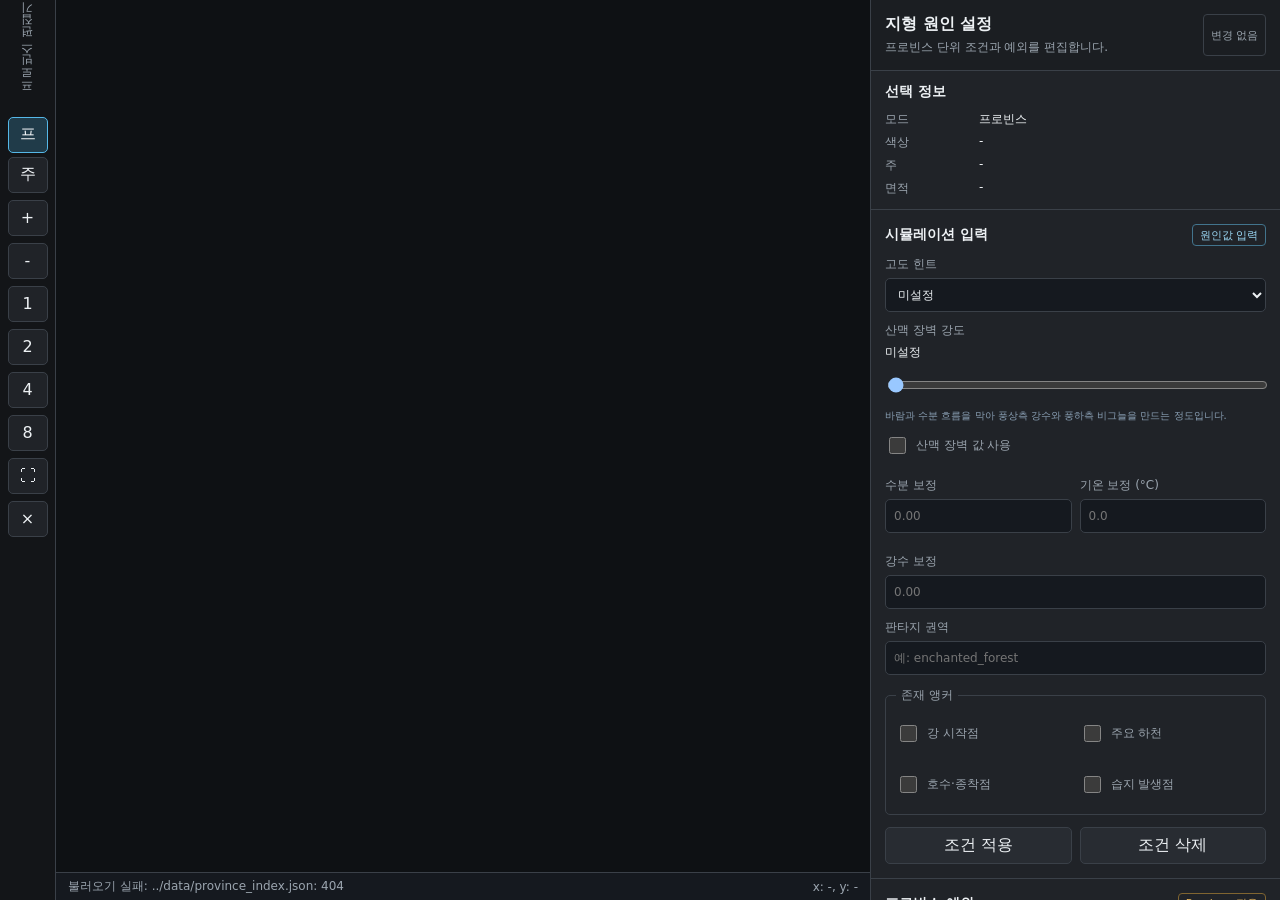
==== docs/province-editor/web/index.html @ 5ea3ea6d "Add GitHub Pages province editor bundle" ====
<!doctype html>
<html lang="ko">
  <head>
    <meta charset="utf-8" />
    <meta name="viewport" content="width=device-width, initial-scale=1" />
    <title>프로빈스 편집기</title>
    <link rel="stylesheet" href="./style.css?v=20260616-4" />
  </head>
  <body>
    <div class="shell">
      <aside class="toolbar" aria-label="지도 도구">
        <div class="brand">프로빈스 편집기</div>
        <div class="segmented" role="group" aria-label="선택 모드">
          <button id="provinceMode" class="active" type="button" title="프로빈스 선택 (P)">프</button>
          <button id="stateMode" type="button" title="주 선택 (S)">주</button>
        </div>
        <button id="zoomIn" type="button" title="확대 (= 또는 +)">+</button>
        <button id="zoomOut" type="button" title="축소 (-)">-</button>
        <button id="zoom1" type="button" title="1배 (1)">1</button>
        <button id="zoom2" type="button" title="2배 (2)">2</button>
        <button id="zoom4" type="button" title="4배 (3)">4</button>
        <button id="zoom8" type="button" title="8배 (4)">8</button>
        <button id="resetView" type="button" title="전체 보기 (5)">⛶</button>
        <button id="clearSelection" type="button" title="선택 해제 (X)">×</button>
      </aside>

      <main class="mapPane">
        <div class="canvasWrap" id="canvasWrap">
          <canvas id="mapCanvas" width="2048" height="904"></canvas>
          <canvas id="overlayCanvas" width="2048" height="904"></canvas>
        </div>
        <div class="statusbar">
          <span id="loadStatus">불러오는 중</span>
          <span id="cursorStatus">x: -, y: -</span>
        </div>
      </main>

      <aside class="panel">
        <header class="panelHeader">
          <div>
            <h1>지형 원인 설정</h1>
            <p id="modeHelp">프로빈스 단위 조건과 예외를 편집합니다.</p>
          </div>
          <span id="dirtyBadge" class="badge muted">변경 없음</span>
        </header>

        <section class="section compact">
          <h2>선택 정보</h2>
          <dl class="meta">
            <dt>모드</dt><dd id="selectedMode">프로빈스</dd>
            <dt>색상</dt><dd id="selectedColor">-</dd>
            <dt>주</dt><dd id="selectedState">-</dd>
            <dt>면적</dt><dd id="selectedArea">-</dd>
          </dl>
        </section>

        <section class="section" id="constraintSection">
          <div class="sectionTitle">
            <h2>시뮬레이션 입력</h2>
            <span class="badge">원인값 입력</span>
          </div>

          <label>고도 힌트
            <select id="elevationHint">
              <option value="">미설정</option>
              <option value="none">없음</option>
              <option value="lowland">저지대</option>
              <option value="upland">구릉지</option>
              <option value="highland">고지대</option>
              <option value="mountain">산악</option>
            </select>
          </label>

          <label>산맥 장벽 강도 <span id="mountainValue" class="fieldValue">미설정</span>
            <input id="mountainStrength" type="range" min="0" max="1" step="0.05" value="0" />
            <small class="fieldHelp">바람과 수분 흐름을 막아 풍상측 강수와 풍하측 비그늘을 만드는 정도입니다.</small>
          </label>
          <label class="inlineCheck"><input id="mountainEnabled" type="checkbox" /> 산맥 장벽 값 사용</label>

          <div class="two">
            <label>수분 보정
              <input id="moistureBonus" type="number" step="0.01" placeholder="0.00" />
            </label>
            <label>기온 보정 (°C)
              <input id="temperatureDelta" type="number" step="0.1" placeholder="0.0" />
            </label>
          </div>
          <label>강수 보정
            <input id="rainfallDelta" type="number" step="0.01" placeholder="0.00" />
          </label>
          <label>판타지 권역
            <input id="fantasyZone" type="text" placeholder="예: enchanted_forest" />
          </label>

          <fieldset id="anchorFields">
            <legend>존재 앵커</legend>
            <div class="checks">
              <label><input id="riverSeed" type="checkbox" /> 강 시작점</label>
              <label><input id="riverMajor" type="checkbox" /> 주요 하천</label>
              <label><input id="lakeSeed" type="checkbox" /> 호수·종착점</label>
              <label><input id="wetlandSeed" type="checkbox" /> 습지 발생점</label>
            </div>
          </fieldset>

          <div class="actions">
            <button id="applyConstraint" class="primary" type="button">조건 적용</button>
            <button id="clearConstraint" type="button">조건 삭제</button>
          </div>
        </section>

        <section class="section" id="overrideSection">
          <div class="sectionTitle">
            <h2>프로빈스 예외</h2>
            <span class="badge warning">Province 전용</span>
          </div>

          <label class="switchRow">
            <span><strong>최종 라벨 강제</strong><small>물리 시뮬레이션에는 계속 참여합니다.</small></span>
            <input id="locked" type="checkbox" />
          </label>
          <div class="two lockedFields">
            <label>지형
              <select id="forceTerrain">
                <option value="">미설정</option>
                <option value="plains">평원</option>
                <option value="forest">숲</option>
                <option value="hills">구릉</option>
                <option value="mountain">산악</option>
                <option value="desert">사막</option>
                <option value="wetland">습지</option>
                <option value="jungle">밀림</option>
                <option value="tundra">툰드라</option>
                <option value="savanna">사바나</option>
              </select>
            </label>
            <label>바이옴
              <input id="forceBiome" type="text" placeholder="예: alpine_mountain" />
            </label>
          </div>
          <details id="climateDetails">
            <summary>고급 물리 강제</summary>
            <label class="switchRow dangerRow">
              <span><strong>기후값 강제</strong><small>주변 기후에 영향을 줄 수 있습니다.</small></span>
              <input id="climateLock" type="checkbox" />
            </label>
            <div class="three climateFields">
              <label>기온 °C<input id="forceTemp" type="number" step="0.1" /></label>
              <label>수분 raw<input id="forceMoisture" type="number" step="0.01" /></label>
              <label>강수 raw<input id="forceRainfall" type="number" step="0.01" /></label>
            </div>
            <label class="switchRow dangerRow">
              <span><strong>시뮬레이션 제외</strong><small>극단적인 예외에만 사용합니다.</small></span>
              <input id="excludeFromSim" type="checkbox" />
            </label>
          </details>

          <div class="actions">
            <button id="applyOverride" class="primary" type="button">예외 적용</button>
            <button id="clearOverride" type="button">예외 삭제</button>
          </div>
        </section>

        <section class="section">
          <h2>검증</h2>
          <div id="validationList" class="validation empty">현재 경고가 없습니다.</div>
        </section>

        <section class="section">
          <h2>저장 및 내보내기</h2>
          <label>편집자 ID
            <input id="editorId" type="text" placeholder="Discord 이름 또는 담당 국가" />
          </label>
          <dl class="meta revisionMeta">
            <dt>기준 revision</dt><dd id="baseRevision">계산 중</dd>
            <dt>편집 province</dt><dd id="editedProvinceCount">0</dd>
            <dt>직접 편집 state 규칙</dt><dd id="editedStateCount">0</dd>
            <dt>자동 저장</dt><dd id="autosaveStatus">대기 중</dd>
          </dl>
          <div class="actions stacked">
            <button id="downloadProject" type="button">작업 저장 JSON</button>
            <button id="uploadProjectButton" type="button">작업 불러오기</button>
            <button id="clearAutosave" type="button">자동 저장본 삭제</button>
            <button id="exportBundle" class="primary" type="button">Export ZIP</button>
          </div>
          <input id="projectFileInput" type="file" accept="application/json,.json" hidden />
        </section>
      </aside>
    </div>

    <dialog id="warningDialog">
      <form method="dialog">
        <h2>경고 확인</h2>
        <div id="warningDialogBody" class="validation"></div>
        <div class="dialogActions">
          <button value="cancel">취소</button>
          <button value="confirm" class="primary">계속</button>
        </div>
      </form>
    </dialog>

    <script src="./vendor/jszip.min.js?v=3.10.1"></script>
    <script src="./editor.js?v=20260619-1"></script>
  </body>
</html>
---- docs/province-editor/web/style.css ----
:root {
  color-scheme: dark;
  --bg: #15171a;
  --panel: #202328;
  --panel-2: #282c32;
  --line: #3a4048;
  --text: #edf1f4;
  --muted: #9ba5af;
  --accent: #55b8e8;
  --accent-bg: #203b49;
  --warning: #e7b65c;
  --danger: #e77777;
  --success: #78c48d;
}

* { box-sizing: border-box; }

body {
  margin: 0;
  min-height: 100vh;
  font-family: "Segoe UI", system-ui, sans-serif;
  background: var(--bg);
  color: var(--text);
  letter-spacing: 0;
}

button, input, select, textarea { font: inherit; }

.shell {
  display: grid;
  grid-template-columns: 56px minmax(0, 1fr) minmax(360px, 410px);
  height: 100vh;
  min-width: 1040px;
}

.toolbar {
  display: flex;
  flex-direction: column;
  gap: 7px;
  align-items: center;
  padding: 10px 8px;
  border-right: 1px solid var(--line);
  background: #131518;
}

.brand {
  writing-mode: vertical-rl;
  transform: rotate(180deg);
  color: var(--muted);
  font-size: 12px;
  margin-bottom: 12px;
}

.toolbar button {
  width: 40px;
  height: 36px;
  border: 1px solid var(--line);
  background: var(--panel);
  color: var(--text);
  border-radius: 5px;
  cursor: pointer;
}

.segmented { display: grid; gap: 4px; }
button.active, button.primary { border-color: var(--accent); background: var(--accent-bg); }
button:disabled, fieldset:disabled { opacity: .45; cursor: not-allowed; }

.mapPane { position: relative; overflow: hidden; background: #0e1114; }
.canvasWrap { position: absolute; inset: 0 0 28px; overflow: auto; cursor: crosshair; }
canvas { position: absolute; inset: 0 auto auto 0; image-rendering: pixelated; transform-origin: left top; }
#overlayCanvas { pointer-events: none; }

.statusbar {
  position: absolute;
  inset: auto 0 0;
  height: 28px;
  display: flex;
  align-items: center;
  justify-content: space-between;
  padding: 0 12px;
  background: #15191f;
  border-top: 1px solid var(--line);
  color: var(--muted);
  font-size: 12px;
}

.panel { overflow: auto; border-left: 1px solid var(--line); background: var(--panel); }
.panelHeader { position: sticky; top: 0; z-index: 2; display: flex; justify-content: space-between; gap: 12px; padding: 14px; background: #1b1e22; border-bottom: 1px solid var(--line); }
.panelHeader h1 { margin: 0; font-size: 16px; }
.panelHeader p { margin: 4px 0 0; color: var(--muted); font-size: 12px; }

.section { padding: 14px; border-bottom: 1px solid var(--line); }
.section.compact { padding-top: 12px; padding-bottom: 12px; }
.sectionTitle { display: flex; align-items: center; justify-content: space-between; gap: 10px; }
h2 { margin: 0 0 10px; font-size: 14px; }
.sectionTitle h2 { margin: 0; }

.badge { display: inline-flex; align-items: center; min-height: 22px; padding: 2px 7px; border: 1px solid #42748d; border-radius: 4px; color: #9bd8f5; font-size: 11px; white-space: nowrap; }
.badge.warning { border-color: #806531; color: var(--warning); }
.badge.muted { border-color: var(--line); color: var(--muted); }
.badge.dirty { border-color: #3d7450; color: var(--success); }

.meta { display: grid; grid-template-columns: 88px minmax(0, 1fr); gap: 6px; margin: 0; font-size: 12px; }
.meta dt { color: var(--muted); }
.meta dd { margin: 0; overflow-wrap: anywhere; }
.meta dd.statusError { color: var(--danger); }
.revisionMeta { margin-top: 12px; }

label { display: grid; gap: 5px; margin: 10px 0; color: var(--muted); font-size: 12px; }
input, select, textarea {
  width: 100%;
  min-height: 34px;
  border: 1px solid var(--line);
  background: #15191f;
  color: var(--text);
  border-radius: 5px;
  padding: 7px 8px;
}
input[type="range"] { padding: 0; }
input[type="checkbox"] { width: 17px; min-height: 17px; accent-color: var(--accent); }

.fieldValue { float: right; color: var(--text); }
.fieldHelp { color: #8aa0b5; line-height: 1.45; }
.two, .three, .checks { display: grid; gap: 8px; }
.two { grid-template-columns: 1fr 1fr; }
.three { grid-template-columns: repeat(3, 1fr); }
.checks { grid-template-columns: 1fr 1fr; }
.checks label, .inlineCheck { display: flex; align-items: center; gap: 7px; }

fieldset { margin: 12px 0; padding: 8px 10px; border: 1px solid var(--line); border-radius: 5px; }
legend { padding: 0 5px; color: var(--muted); font-size: 12px; }
.switchRow { display: flex; align-items: center; justify-content: space-between; gap: 12px; padding: 9px; background: #181c21; border: 1px solid var(--line); border-radius: 5px; }
.switchRow span { display: grid; gap: 2px; color: var(--text); }
.switchRow small { color: var(--muted); }
.dangerRow { border-color: #5d3c3c; }

details { margin-top: 12px; border: 1px solid var(--line); border-radius: 5px; }
summary { cursor: pointer; padding: 10px; color: var(--muted); font-size: 12px; }
details > :not(summary) { margin-left: 10px; margin-right: 10px; }

.actions { display: grid; grid-template-columns: 1fr 1fr; gap: 8px; margin-top: 12px; }
.actions.stacked { grid-template-columns: 1fr; }
.panel button, dialog button { min-height: 34px; border: 1px solid var(--line); background: var(--panel-2); color: var(--text); border-radius: 5px; padding: 7px 10px; cursor: pointer; }
.panel button:hover, .toolbar button:hover, dialog button:hover { border-color: var(--accent); }

.validation { display: grid; gap: 6px; font-size: 12px; }
.validation.empty { color: var(--muted); }
.message { padding: 8px; border-left: 3px solid var(--warning); background: #29251c; color: #e6d1a8; }
.message.error { border-color: var(--danger); background: #2b1e20; color: #f1b1b1; }

dialog { width: min(480px, calc(100vw - 32px)); border: 1px solid var(--line); border-radius: 6px; background: var(--panel); color: var(--text); }
dialog::backdrop { background: rgba(0, 0, 0, .6); }
.dialogActions { display: flex; justify-content: flex-end; gap: 8px; margin-top: 16px; }

@media (max-width: 1150px) {
  .shell { grid-template-columns: 48px minmax(0, 1fr) 360px; min-width: 900px; }
  .three { grid-template-columns: 1fr; }
}
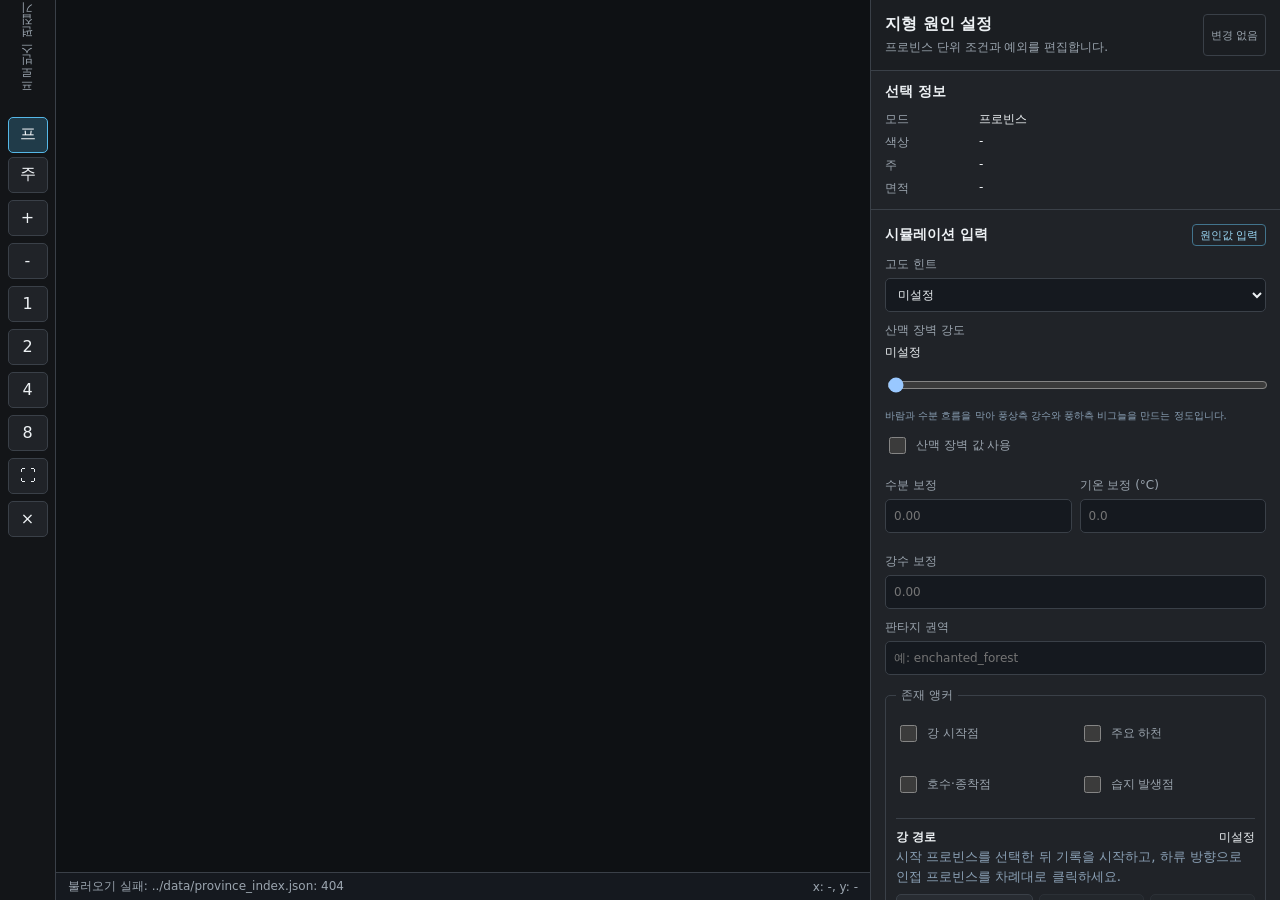
==== commit 708eb336: "Add river path editing to province editor" ====
--- a/docs/province-editor/web/index.html
+++ b/docs/province-editor/web/index.html
@@ -4,7 +4,7 @@
     <meta charset="utf-8" />
     <meta name="viewport" content="width=device-width, initial-scale=1" />
     <title>프로빈스 편집기</title>
-    <link rel="stylesheet" href="./style.css?v=20260616-4" />
+    <link rel="stylesheet" href="./style.css?v=20260619-5" />
   </head>
   <body>
     <div class="shell">
@@ -99,6 +99,18 @@
               <label><input id="riverMajor" type="checkbox" /> 주요 하천</label>
               <label><input id="lakeSeed" type="checkbox" /> 호수·종착점</label>
               <label><input id="wetlandSeed" type="checkbox" /> 습지 발생점</label>
+            </div>
+            <div class="riverPathEditor">
+              <div class="riverPathHeader">
+                <strong>강 경로</strong>
+                <span id="riverPathStatus" class="fieldValue">미설정</span>
+              </div>
+              <small class="fieldHelp">시작 프로빈스를 선택한 뒤 기록을 시작하고, 하류 방향으로 인접 프로빈스를 차례대로 클릭하세요.</small>
+              <div class="riverPathActions">
+                <button id="toggleRiverPath" type="button">경로 기록 시작</button>
+                <button id="undoRiverPath" type="button" disabled>마지막 점 취소</button>
+                <button id="clearRiverPath" type="button" disabled>경로 삭제</button>
+              </div>
             </div>
           </fieldset>
 
@@ -199,6 +211,6 @@
     </dialog>
 
     <script src="./vendor/jszip.min.js?v=3.10.1"></script>
-    <script src="./editor.js?v=20260619-1"></script>
+    <script src="./editor.js?v=20260619-6"></script>
   </body>
 </html>
--- a/docs/province-editor/web/style.css
+++ b/docs/province-editor/web/style.css
@@ -127,6 +127,13 @@
 .checks { grid-template-columns: 1fr 1fr; }
 .checks label, .inlineCheck { display: flex; align-items: center; gap: 7px; }
 
+.riverPathEditor { margin-top: 12px; padding-top: 10px; border-top: 1px solid var(--line); }
+.riverPathHeader { display: flex; align-items: center; justify-content: space-between; gap: 8px; font-size: 12px; }
+.riverPathHeader strong { color: var(--text); }
+.riverPathActions { display: grid; grid-template-columns: 1.3fr 1fr 1fr; gap: 6px; margin-top: 8px; }
+.riverPathEditor.recording { padding: 10px; border: 1px solid var(--accent); border-radius: 5px; background: var(--accent-bg); }
+.riverPathEditor.recording .riverPathHeader strong::after { content: " 기록 중"; color: var(--accent); }
+
 fieldset { margin: 12px 0; padding: 8px 10px; border: 1px solid var(--line); border-radius: 5px; }
 legend { padding: 0 5px; color: var(--muted); font-size: 12px; }
 .switchRow { display: flex; align-items: center; justify-content: space-between; gap: 12px; padding: 9px; background: #181c21; border: 1px solid var(--line); border-radius: 5px; }
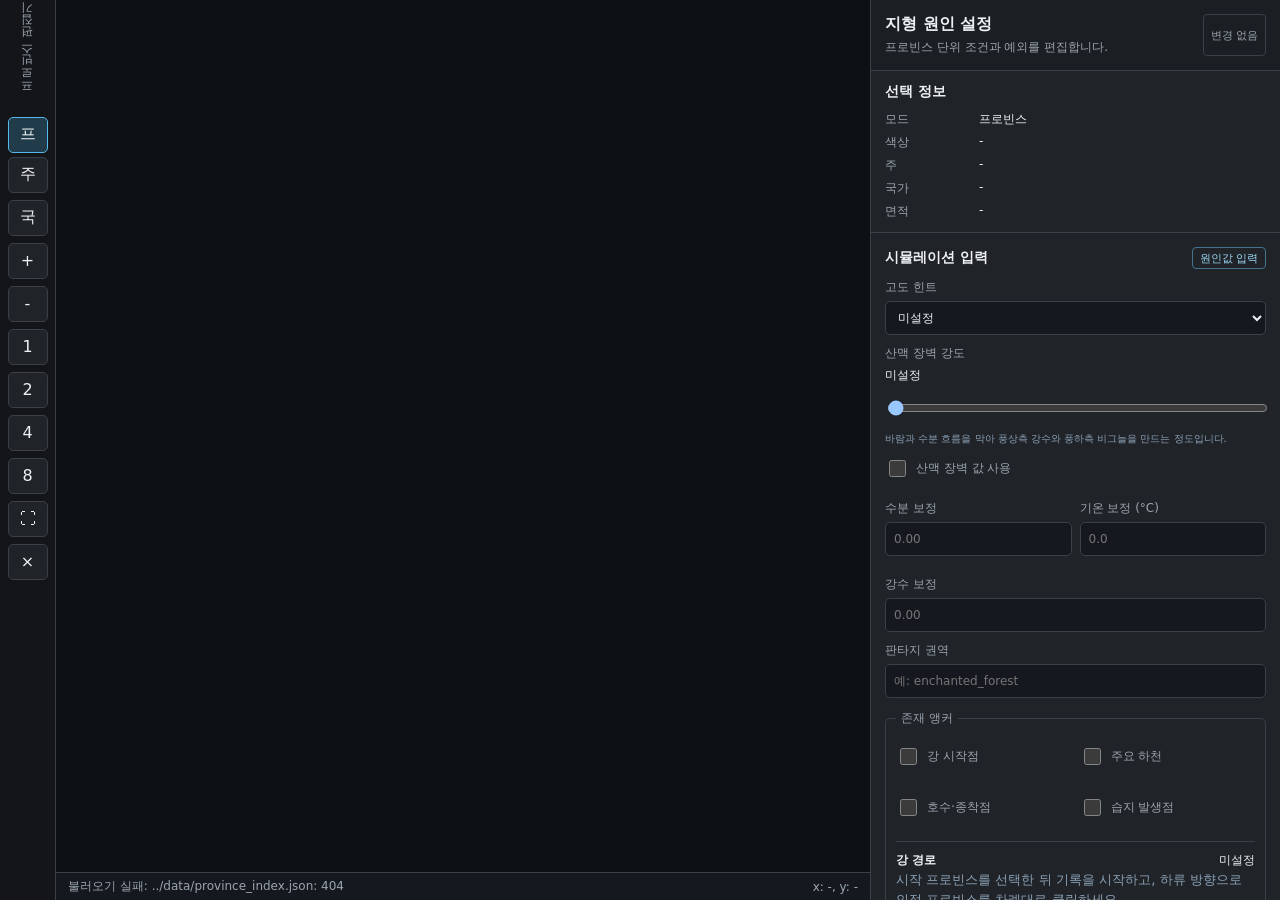
==== commit 308b4c99: "Update province editor map contrast and country overlay" ====
--- a/docs/province-editor/web/index.html
+++ b/docs/province-editor/web/index.html
@@ -14,6 +14,7 @@
           <button id="provinceMode" class="active" type="button" title="프로빈스 선택 (P)">프</button>
           <button id="stateMode" type="button" title="주 선택 (S)">주</button>
         </div>
+        <button id="countryOverlay" type="button" title="국가 경계 표시">국</button>
         <button id="zoomIn" type="button" title="확대 (= 또는 +)">+</button>
         <button id="zoomOut" type="button" title="축소 (-)">-</button>
         <button id="zoom1" type="button" title="1배 (1)">1</button>
@@ -50,6 +51,7 @@
             <dt>모드</dt><dd id="selectedMode">프로빈스</dd>
             <dt>색상</dt><dd id="selectedColor">-</dd>
             <dt>주</dt><dd id="selectedState">-</dd>
+            <dt>국가</dt><dd id="selectedCountry">-</dd>
             <dt>면적</dt><dd id="selectedArea">-</dd>
           </dl>
         </section>
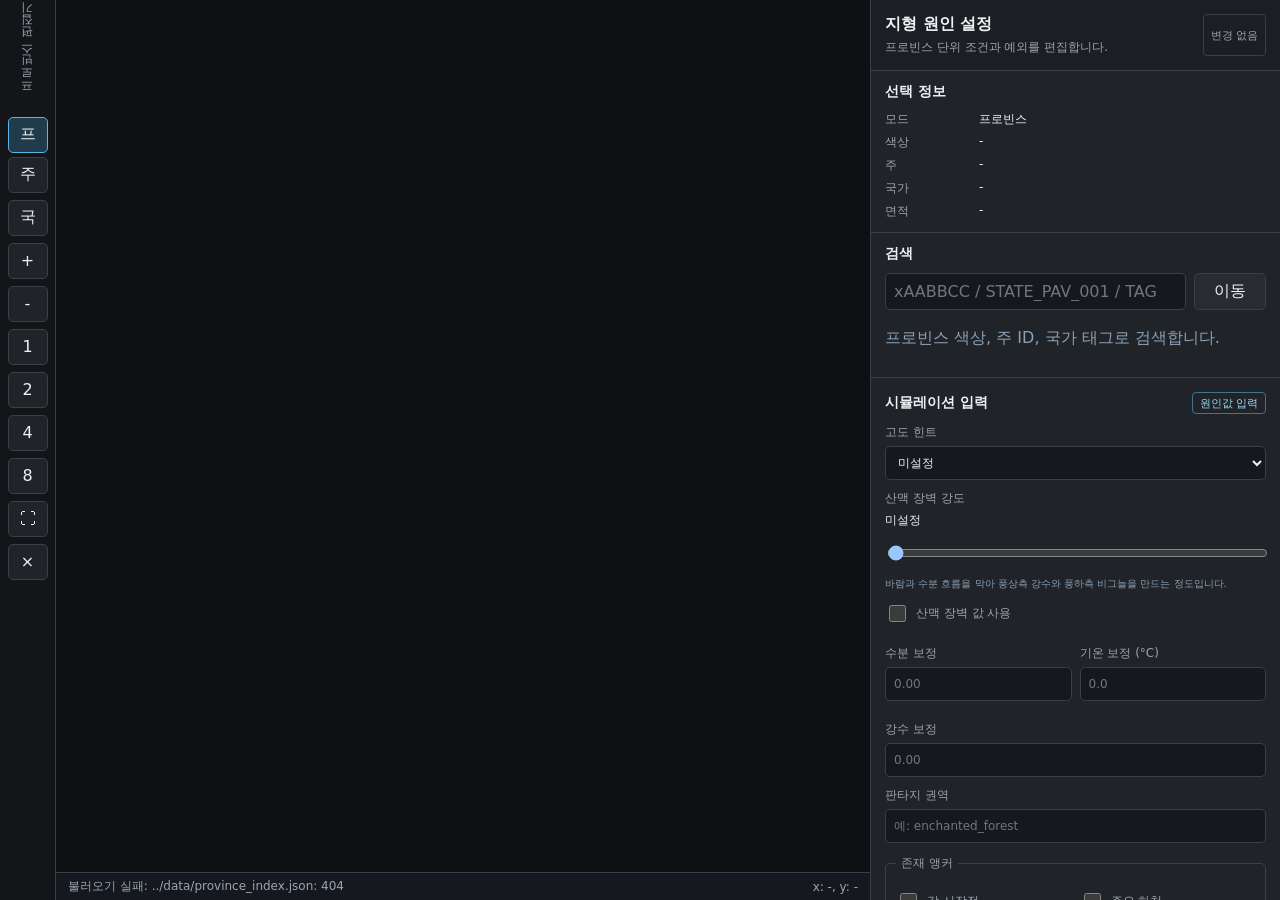
==== commit 1e1ba061: "Add province editor search tool" ====
--- a/docs/province-editor/web/index.html
+++ b/docs/province-editor/web/index.html
@@ -54,6 +54,15 @@
             <dt>국가</dt><dd id="selectedCountry">-</dd>
             <dt>면적</dt><dd id="selectedArea">-</dd>
           </dl>
+        </section>
+
+        <section class="section compact searchSection">
+          <h2>검색</h2>
+          <div class="searchRow">
+            <input id="provinceSearch" type="text" placeholder="xAABBCC / STATE_PAV_001 / TAG" />
+            <button id="provinceSearchButton" type="button">이동</button>
+          </div>
+          <p id="provinceSearchHelp" class="fieldHelp">프로빈스 색상, 주 ID, 국가 태그로 검색합니다.</p>
         </section>
 
         <section class="section" id="constraintSection">
--- a/docs/province-editor/web/style.css
+++ b/docs/province-editor/web/style.css
@@ -126,6 +126,8 @@
 .three { grid-template-columns: repeat(3, 1fr); }
 .checks { grid-template-columns: 1fr 1fr; }
 .checks label, .inlineCheck { display: flex; align-items: center; gap: 7px; }
+.searchRow { display: grid; grid-template-columns: minmax(0, 1fr) 72px; gap: 8px; }
+.searchRow input { min-width: 0; }
 
 .riverPathEditor { margin-top: 12px; padding-top: 10px; border-top: 1px solid var(--line); }
 .riverPathHeader { display: flex; align-items: center; justify-content: space-between; gap: 8px; font-size: 12px; }
